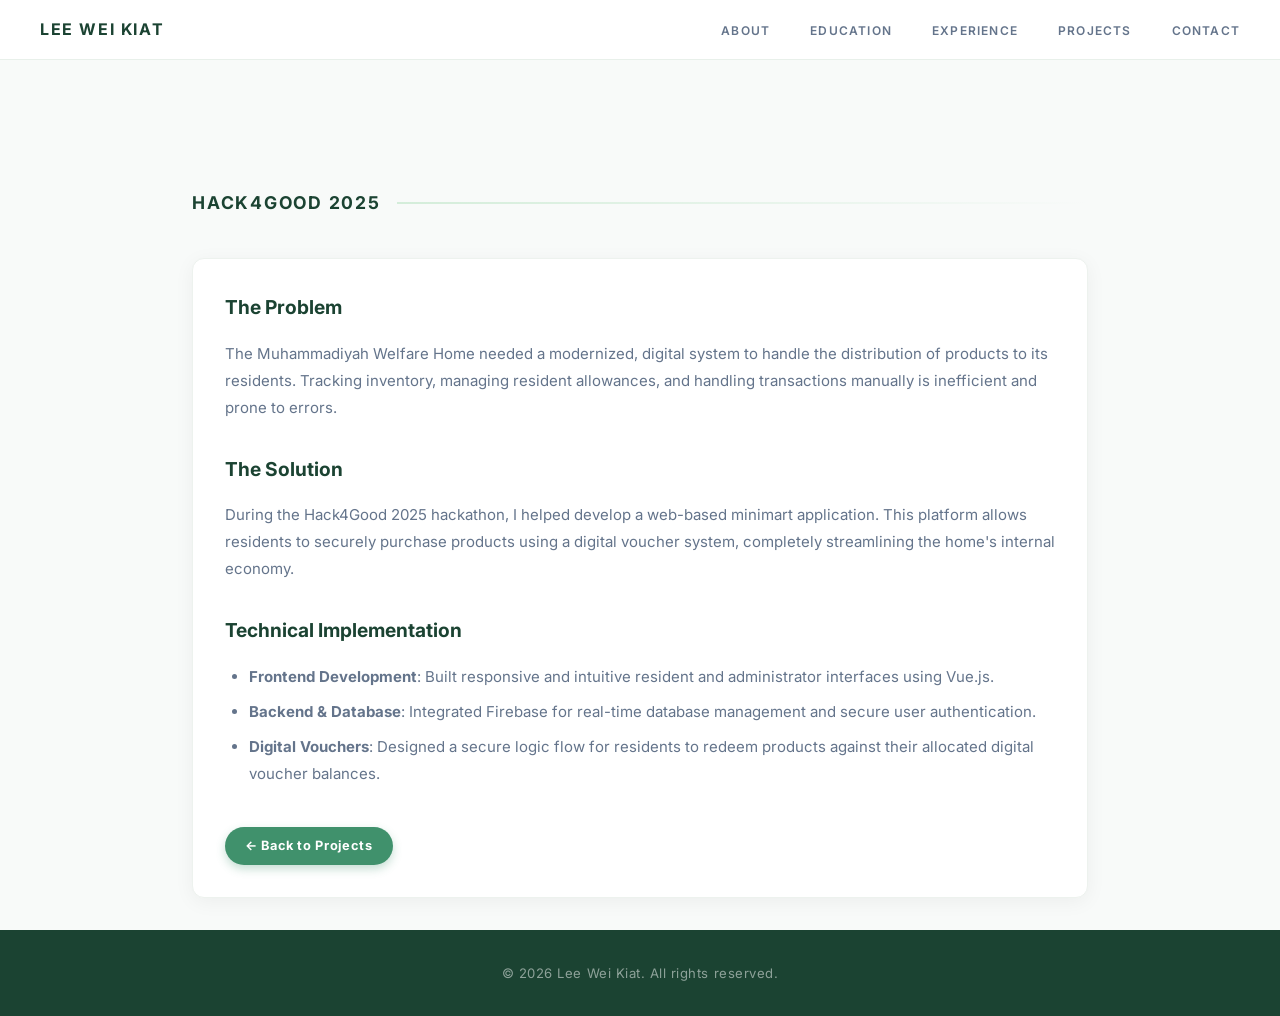
==== project-h4g.html @ d5dca718 "updated" ====
<!DOCTYPE html>
<html lang="en">
  <head>
    <meta charset="UTF-8" />
    <meta name="viewport" content="width=device-width, initial-scale=1.0" />
    <link rel="preconnect" href="https://fonts.googleapis.com" />
    <link rel="preconnect" href="https://fonts.gstatic.com" crossorigin />
    <link href="https://fonts.googleapis.com/css2?family=Inter:wght@300;400;500;600;700;800&display=swap" rel="stylesheet" />
    <link rel="stylesheet" href="style.css" />
    <title>Hack4Good 2025 | Lee Wei Kiat</title>
  </head>
  <body>
    <nav class="custom-navbar">
      <div class="navbar-brand"><a href="index.html" style="text-decoration:none; color:inherit;">LEE WEI KIAT</a></div>
      <ul class="navbar-links" id="navbar-links">
        <li><a href="index.html#about">ABOUT</a></li>
        <li><a href="index.html#education">EDUCATION</a></li>
        <li><a href="index.html#experience">EXPERIENCE</a></li>
        <li><a href="index.html#projects">PROJECTS</a></li>
        <li><a href="index.html#contact">CONTACT</a></li>
      </ul>
      <div class="hamburger" id="hamburger">&#9776;</div>
    </nav>

    <section class="project-page-section">
      <div class="container">
        <div class="section-header">
          <h3>Hack4Good 2025</h3>
        </div>
        <div class="project-details-card">
          <h4 class="details-heading">The Problem</h4>
          <p class="details-text">The Muhammadiyah Welfare Home needed a modernized, digital system to handle the distribution of products to its residents. Tracking inventory, managing resident allowances, and handling transactions manually is inefficient and prone to errors.</p>
          
          <h4 class="details-heading">The Solution</h4>
          <p class="details-text">During the Hack4Good 2025 hackathon, I helped develop a web-based minimart application. This platform allows residents to securely purchase products using a digital voucher system, completely streamlining the home's internal economy.</p>

          <h4 class="details-heading">Technical Implementation</h4>
          <ul class="details-list">
            <li class="details-list-item"><strong>Frontend Development</strong>: Built responsive and intuitive resident and administrator interfaces using Vue.js.</li>
            <li class="details-list-item"><strong>Backend & Database</strong>: Integrated Firebase for real-time database management and secure user authentication.</li>
            <li class="details-list-item"><strong>Digital Vouchers</strong>: Designed a secure logic flow for residents to redeem products against their allocated digital voucher balances.</li>
          </ul>

          <div>
            <a href="index.html#projects" class="btn-case-study">&larr; Back to Projects</a>
          </div>
        </div>
      </div>
    </section>

    <footer class="site-footer">
      <p>&copy; 2026 Lee Wei Kiat. All rights reserved.</p>
    </footer>

    <script src="script.js"></script>
  </body>
</html>
---- style.css ----
:root {
  --primary: #1b4332;
  --accent: #40916c;
  --accent-light: #52b788;
  --mint: #c1e1c1;
  --surface: #ffffff;
  --bg: #f8faf9;
  --bg-alt: #f1f5f2;
  --text: #1e293b;
  --text-muted: #64748b;
  --border: #d4edda;
  --radius: 12px;
  --shadow-sm: 0 1px 4px rgba(0, 0, 0, 0.06);
  --shadow: 0 2px 8px rgba(0, 0, 0, 0.08);
  --shadow-md: 0 6px 20px rgba(0, 0, 0, 0.12);
}

* {
  margin: 0;
  padding: 0;
  box-sizing: border-box;
}

html {
  scroll-behavior: smooth;
}

body {
  font-family: 'Inter', 'Segoe UI', sans-serif;
  background-color: var(--bg);
  color: var(--text);
  line-height: 1.7;
  font-size: 15px;
}

/* =========================================
   SCROLL ANIMATIONS
   ========================================= */
.fade-up {
  opacity: 0;
  transform: translateY(28px);
  transition: opacity 0.55s ease, transform 0.55s ease;
}

.fade-up.visible {
  opacity: 1;
  transform: translateY(0);
}

/* =========================================
   NAVBAR
   ========================================= */
.custom-navbar {
  position: sticky;
  top: 0;
  z-index: 1000;
  display: flex;
  justify-content: space-between;
  align-items: center;
  background: rgba(255, 255, 255, 0.92);
  backdrop-filter: blur(12px);
  -webkit-backdrop-filter: blur(12px);
  padding: 0 2.5rem;
  height: 60px;
  border-bottom: 1px solid #e8f0ea;
  transition: box-shadow 0.3s;
}

.custom-navbar.scrolled {
  box-shadow: 0 2px 16px rgba(0, 0, 0, 0.08);
}

.navbar-brand {
  font-size: 1rem;
  font-weight: 700;
  color: var(--primary);
  letter-spacing: 0.1em;
}

.navbar-links {
  list-style: none;
  display: flex;
  gap: 2.5rem;
}

.navbar-links li a {
  text-decoration: none;
  color: var(--text-muted);
  font-size: 0.75rem;
  font-weight: 600;
  letter-spacing: 0.1em;
  transition: color 0.2s;
}

.navbar-links li a:hover {
  color: var(--accent);
}

.hamburger {
  display: none;
  font-size: 1.4rem;
  cursor: pointer;
  color: var(--primary);
  background: none;
  border: none;
}

/* =========================================
   HERO
   ========================================= */
.hero {
  background: linear-gradient(135deg, #1b4332 0%, #2d6a4f 60%, #40916c 100%);
  padding: 5rem 2.5rem 6rem;
  position: relative;
  overflow: hidden;
}

.hero::before {
  content: '';
  position: absolute;
  inset: 0;
  background:
    radial-gradient(ellipse 60% 80% at 80% 50%, rgba(255, 255, 255, 0.04) 0%, transparent 70%),
    radial-gradient(ellipse 40% 40% at 10% 90%, rgba(255, 255, 255, 0.03) 0%, transparent 60%);
  pointer-events: none;
}

.hero-inner {
  max-width: 960px;
  margin: 0 auto;
  display: grid;
  grid-template-columns: 1fr auto;
  gap: 4rem;
  align-items: center;
  position: relative;
}

.hero-tag {
  font-size: 0.75rem;
  font-weight: 600;
  letter-spacing: 0.15em;
  color: var(--mint);
  text-transform: uppercase;
  margin-bottom: 1rem;
  opacity: 0.9;
}

.hero-name {
  font-size: clamp(2.2rem, 5vw, 3.5rem);
  font-weight: 800;
  color: white;
  line-height: 1.15;
  margin-bottom: 1.5rem;
}

.hero-bio {
  font-size: 0.95rem;
  color: rgba(255, 255, 255, 0.8);
  max-width: 540px;
  line-height: 1.85;
  font-weight: 300;
}

.hero-links {
  display: flex;
  flex-wrap: wrap;
  gap: 0.6rem;
  margin-top: 2rem;
}

.hero-btn {
  display: inline-block;
  padding: 0.55rem 1.4rem;
  border: 1.5px solid rgba(255, 255, 255, 0.4);
  border-radius: 50px;
  color: white;
  text-decoration: none;
  font-size: 0.82rem;
  font-weight: 600;
  letter-spacing: 0.04em;
  background: rgba(255, 255, 255, 0.1);
  transition: all 0.2s;
}

.hero-btn:hover {
  background: rgba(255, 255, 255, 0.22);
  border-color: rgba(255, 255, 255, 0.7);
  transform: translateY(-2px);
  color: white;
}

.hero-visual {
  display: flex;
  flex-direction: column;
  align-items: center;
}

.hero-profile-img {
  width: 220px;
  height: 220px;
  border-radius: 50%;
  object-fit: cover;
  object-position: center top;
  border: 4px solid rgba(255, 255, 255, 0.35);
  box-shadow: 0 8px 40px rgba(0, 0, 0, 0.3);
}

/* =========================================
   SECTIONS
   ========================================= */
.section {
  padding: 4rem 0 3rem;
}

.section-alt {
  background-color: var(--bg-alt);
}

.container {
  max-width: 960px;
  margin: 0 auto;
  padding: 0 2rem;
}

.section-header {
  display: flex;
  align-items: center;
  gap: 1rem;
  margin-bottom: 2.5rem;
}

.section-header h3 {
  font-size: 1.1rem;
  font-weight: 700;
  color: var(--primary);
  letter-spacing: 0.1em;
  white-space: nowrap;
  text-transform: uppercase;
}

.section-header::after {
  content: '';
  flex: 1;
  height: 1.5px;
  background: linear-gradient(to right, var(--border), transparent);
}

/* =========================================
   TIMELINE ITEMS
   ========================================= */
.timeline-item {
  display: grid;
  grid-template-columns: 64px 1fr;
  gap: 1.5rem;
  background: var(--surface);
  border-radius: var(--radius);
  padding: 1.75rem;
  margin-bottom: 1rem;
  box-shadow: var(--shadow-sm);
  border: 1px solid #edf2ee;
  border-left: 4px solid var(--accent-light);
  transition: transform 0.2s, box-shadow 0.2s;
}

.timeline-item:hover {
  transform: translateY(-2px);
  box-shadow: var(--shadow-md);
}

.timeline-logo {
  display: flex;
  align-items: flex-start;
  padding-top: 0.2rem;
}

.timeline-logo img {
  width: 48px;
  height: 48px;
  object-fit: contain;
  border-radius: 8px;
  background: #f8f8f8;
  padding: 4px;
  border: 1px solid #eee;
}

.timeline-meta {
  display: flex;
  justify-content: space-between;
  align-items: flex-start;
  gap: 1rem;
  margin-bottom: 0.75rem;
}

.timeline-meta h5 {
  font-size: 1rem;
  font-weight: 700;
  color: var(--primary);
  margin-bottom: 0.15rem;
}

.institution {
  font-size: 0.82rem;
  color: var(--text-muted);
  font-style: italic;
}

.degree {
  font-size: 0.88rem;
  color: var(--accent);
  font-weight: 500;
  margin-top: 0.15rem;
}

.role {
  font-size: 0.88rem;
  color: var(--accent);
  font-weight: 500;
  font-style: italic;
}

.timeline-date {
  font-size: 0.78rem;
  color: var(--text-muted);
  font-weight: 500;
  background: var(--bg-alt);
  padding: 0.3rem 0.8rem;
  border-radius: 50px;
  border: 1px solid var(--border);
  white-space: nowrap;
  height: fit-content;
}

.timeline-content > ul {
  padding-left: 1.2rem;
  color: var(--text-muted);
  font-size: 0.88rem;
  margin-top: 0.25rem;
}

.timeline-content > ul li {
  margin-bottom: 0.3rem;
}

.timeline-content > ul strong {
  color: var(--text);
  font-weight: 600;
}

.coursework {
  margin-top: 1.1rem;
}

.cw-label {
  font-size: 0.72rem;
  font-weight: 700;
  color: var(--text-muted);
  text-transform: uppercase;
  letter-spacing: 0.09em;
  display: block;
  margin-bottom: 0.5rem;
}

.tags {
  display: flex;
  flex-wrap: wrap;
  gap: 0.4rem;
}

.tags span {
  font-size: 0.75rem;
  background: var(--bg-alt);
  color: var(--text-muted);
  border: 1px solid var(--border);
  padding: 0.2rem 0.65rem;
  border-radius: 50px;
  font-weight: 500;
}

/* =========================================
   PROJECTS
   ========================================= */
.projects-grid {
  display: grid;
  grid-template-columns: repeat(auto-fill, minmax(320px, 1fr));
  gap: 2rem;
}

.project-card {
  display: flex;
  flex-direction: column;
  background: var(--surface);
  border-radius: var(--radius);
  overflow: hidden;
  box-shadow: var(--shadow-sm);
  border: 1px solid #edf2ee;
  transition: transform 0.2s, box-shadow 0.2s;
}

.project-card:hover {
  transform: translateY(-6px);
  box-shadow: var(--shadow-md), 0 10px 25px rgba(0,0,0,0.05);
}

.project-img {
  position: relative;
  overflow: hidden;
  background: #f0f0f0;
  min-height: 200px;
}

.project-img img {
  width: 100%;
  height: 100%;
  object-fit: cover;
  display: block;
  transition: transform 0.35s ease;
}

.project-img.multi-img {
  display: grid;
  grid-template-rows: 1fr 1fr;
}

.project-img.multi-img img {
  height: 100%;
}

.project-card:hover .project-img img {
  transform: scale(1.04);
}

.project-body {
  padding: 1.75rem;
  display: flex;
  flex-direction: column;
}

.project-body h5 {
  font-size: 1rem;
  font-weight: 700;
  color: var(--primary);
  margin-bottom: 0.75rem;
}

.project-body p {
  color: var(--text-muted);
  font-size: 0.88rem;
  line-height: 1.75;
  flex: 1;
}

.tech-tags {
  display: flex;
  flex-wrap: wrap;
  gap: 0.4rem;
  margin-bottom: 1rem;
}

.tech-tags span {
  font-size: 0.72rem;
  background: var(--bg-alt);
  color: var(--accent);
  border: 1px solid var(--border);
  padding: 0.2rem 0.6rem;
  border-radius: 4px;
  font-weight: 600;
}

.project-links {
  display: flex;
  gap: 0.5rem;
  margin-top: 1.25rem;
  flex-wrap: wrap;
}

.btn-tag {
  display: inline-block;
  padding: 0.4rem 1.1rem;
  background: var(--bg-alt);
  color: var(--primary);
  border: 1.5px solid var(--border);
  border-radius: 50px;
  font-size: 0.78rem;
  font-weight: 600;
  text-decoration: none;
  letter-spacing: 0.04em;
  transition: all 0.2s;
}

.btn-tag:hover {
  background: var(--primary);
  color: white;
  border-color: var(--primary);
}

.btn-case-study {
  display: inline-flex;
  align-items: center;
  justify-content: center;
  padding: 0.5rem 1.25rem;
  background: var(--accent);
  color: white;
  border-radius: 50px;
  font-size: 0.8rem;
  font-weight: 700;
  text-decoration: none;
  letter-spacing: 0.05em;
  transition: all 0.25s;
  box-shadow: 0 4px 10px rgba(64, 145, 108, 0.3);
  border: none;
}

.btn-case-study:hover {
  background: var(--primary);
  color: white;
  transform: translateY(-2px);
  box-shadow: 0 6px 15px rgba(27, 67, 50, 0.4);
}

/* =========================================
   CONTACT
   ========================================= */
.contact-wrapper {
  text-align: center;
  max-width: 600px;
  margin: 0 auto;
  padding: 2rem 0 3rem;
}

.contact-title {
  font-size: 1.8rem;
  font-weight: 800;
  color: var(--primary);
  margin-bottom: 1rem;
}

.contact-text {
  color: var(--text-muted);
  font-size: 1rem;
  margin-bottom: 2.5rem;
  line-height: 1.8;
}

.btn-contact {
  display: inline-flex;
  align-items: center;
  justify-content: center;
  padding: 0.8rem 2.5rem;
  background: var(--accent);
  color: white;
  border-radius: 50px;
  font-size: 1rem;
  font-weight: 700;
  text-decoration: none;
  letter-spacing: 0.05em;
  transition: all 0.25s;
  box-shadow: 0 8px 20px rgba(64, 145, 108, 0.4);
  border: none;
}

.btn-contact:hover {
  background: var(--primary);
  color: white;
  transform: translateY(-2px);
  box-shadow: 0 10px 25px rgba(27, 67, 50, 0.5);
}

/* =========================================
   PROJECT DETAIL PAGES
   ========================================= */
.project-page-section {
  padding-top: 8rem;
  min-height: 80vh;
}

.project-details-card {
  background: white;
  padding: 2rem;
  border-radius: 12px;
  box-shadow: 0 4px 20px rgba(0,0,0,0.05);
  border: 1px solid #edf2ee;
}

.details-heading {
  color: var(--primary);
  margin-bottom: 1rem;
  font-size: 1.2rem;
}

.details-text {
  margin-bottom: 2rem;
  color: var(--text-muted);
  line-height: 1.8;
}

.details-list {
  margin-bottom: 2.5rem;
  color: var(--text-muted);
  line-height: 1.8;
  padding-left: 1.5rem;
}

.details-list-item {
  margin-bottom: 0.5rem;
}

/* =========================================
   FOOTER
   ========================================= */
.site-footer {
  background: var(--primary);
  color: rgba(255, 255, 255, 0.5);
  text-align: center;
  padding: 2rem;
  font-size: 0.82rem;
  margin-top: 2rem;
  letter-spacing: 0.04em;
}

/* =========================================
   MOBILE
   ========================================= */
@media (max-width: 768px) {
  .hamburger {
    display: block;
  }

  .navbar-links {
    position: absolute;
    top: 60px;
    left: 0;
    width: 100%;
    background: white;
    flex-direction: column;
    gap: 0;
    display: none;
    border-top: 1px solid #eee;
    box-shadow: 0 4px 12px rgba(0, 0, 0, 0.08);
    z-index: 999;
  }

  .navbar-links.active {
    display: flex;
  }

  .navbar-links li {
    padding: 1rem 1.5rem;
    border-bottom: 1px solid #f0f0f0;
    text-align: center;
  }

  .hero-inner {
    grid-template-columns: 1fr;
    gap: 2.5rem;
  }

  .hero-profile-img {
    display: none;
  }

  .hero {
    padding: 3.5rem 1.5rem 4rem;
  }

  .timeline-item {
    grid-template-columns: 1fr;
    gap: 0.75rem;
  }

  .timeline-logo {
    display: none;
  }

  .timeline-meta {
    flex-direction: column;
    gap: 0.5rem;
  }

  .project-card {
    grid-template-columns: 1fr;
  }

  .project-img {
    height: 200px;
    min-height: unset;
  }

  .project-img.multi-img {
    grid-template-rows: 1fr;
  }

  .project-img.multi-img img:last-child {
    display: none;
  }

  .container {
    padding: 0 1.25rem;
  }
}
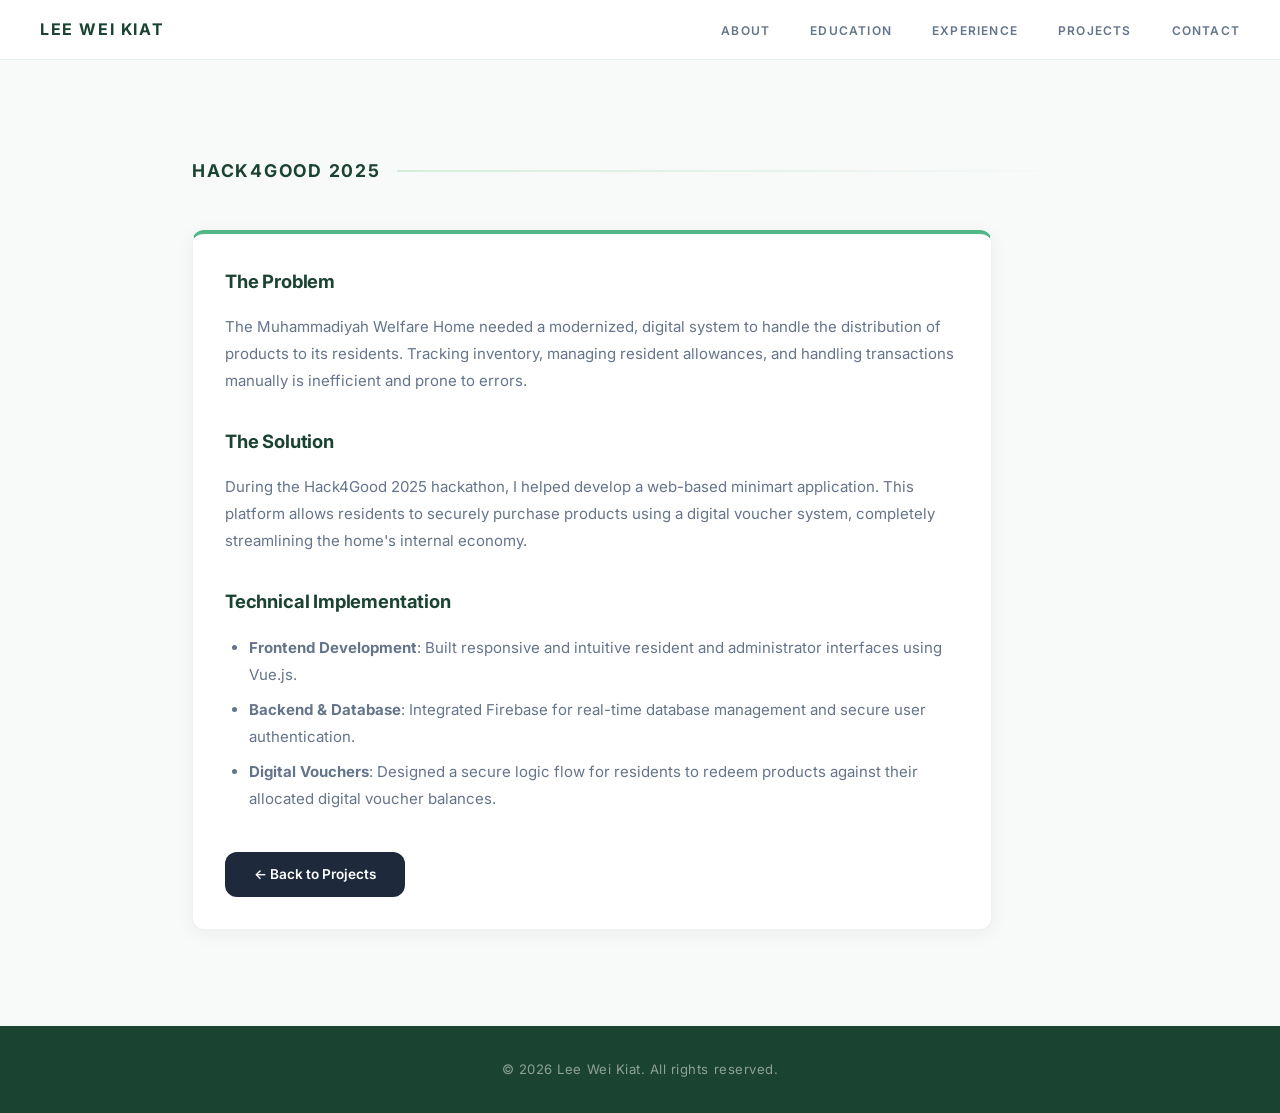
==== commit ea673322: "update" ====
--- a/project-h4g.html
+++ b/project-h4g.html
@@ -11,7 +11,7 @@
   </head>
   <body>
     <nav class="custom-navbar">
-      <div class="navbar-brand"><a href="index.html" style="text-decoration:none; color:inherit;">LEE WEI KIAT</a></div>
+      <a class="navbar-brand" href="index.html" aria-label="Lee Wei Kiat — home">LEE WEI KIAT</a>
       <ul class="navbar-links" id="navbar-links">
         <li><a href="index.html#about">ABOUT</a></li>
         <li><a href="index.html#education">EDUCATION</a></li>
@@ -19,7 +19,7 @@
         <li><a href="index.html#projects">PROJECTS</a></li>
         <li><a href="index.html#contact">CONTACT</a></li>
       </ul>
-      <div class="hamburger" id="hamburger">&#9776;</div>
+      <button class="hamburger" id="hamburger" type="button" aria-label="Open navigation menu" aria-controls="navbar-links" aria-expanded="false">&#9776;</button>
     </nav>
 
     <section class="project-page-section">
--- a/style.css
+++ b/style.css
@@ -23,6 +23,7 @@
 
 html {
   scroll-behavior: smooth;
+  scroll-padding-top: 76px;
 }
 
 body {
@@ -33,6 +34,31 @@
   font-size: 15px;
 }
 
+a:focus-visible,
+button:focus-visible {
+  outline: 3px solid rgba(64, 145, 108, 0.45);
+  outline-offset: 3px;
+}
+
+.skip-link {
+  position: fixed;
+  top: 0.8rem;
+  left: 0.8rem;
+  z-index: 2000;
+  padding: 0.6rem 0.9rem;
+  border-radius: 0.5rem;
+  background: var(--primary);
+  color: #fff;
+  font-weight: 700;
+  text-decoration: none;
+  transform: translateY(-150%);
+  transition: transform 0.2s ease;
+}
+
+.skip-link:focus {
+  transform: translateY(0);
+}
+
 /* =========================================
    SCROLL ANIMATIONS
    ========================================= */
@@ -45,6 +71,29 @@
 .fade-up.visible {
   opacity: 1;
   transform: translateY(0);
+}
+
+@keyframes gradient-flow {
+  0% { background-position: 0% 50%; }
+  50% { background-position: 100% 50%; }
+  100% { background-position: 0% 50%; }
+}
+
+@keyframes float {
+  0% { transform: translateY(0px); }
+  50% { transform: translateY(-15px); }
+  100% { transform: translateY(0px); }
+}
+
+@keyframes slide-in-up {
+  0% {
+    opacity: 0;
+    transform: translateY(30px);
+  }
+  100% {
+    opacity: 1;
+    transform: translateY(0);
+  }
 }
 
 /* =========================================
@@ -75,6 +124,7 @@
   font-weight: 700;
   color: var(--primary);
   letter-spacing: 0.1em;
+  text-decoration: none;
 }
 
 .navbar-links {
@@ -103,113 +153,204 @@
   color: var(--primary);
   background: none;
   border: none;
+  padding: 0.35rem;
 }
 
 /* =========================================
    HERO
    ========================================= */
 .hero {
-  background: linear-gradient(135deg, #1b4332 0%, #2d6a4f 60%, #40916c 100%);
-  padding: 5rem 2.5rem 6rem;
   position: relative;
+  padding: 6rem 2.5rem 8rem;
   overflow: hidden;
-}
-
-.hero::before {
-  content: '';
+  background-color: #f8faf9;
+  display: flex;
+  align-items: center;
+  justify-content: center;
+  min-height: 85vh;
+}
+
+.hero-mesh-bg {
   position: absolute;
   inset: 0;
-  background:
-    radial-gradient(ellipse 60% 80% at 80% 50%, rgba(255, 255, 255, 0.04) 0%, transparent 70%),
-    radial-gradient(ellipse 40% 40% at 10% 90%, rgba(255, 255, 255, 0.03) 0%, transparent 60%);
-  pointer-events: none;
+  background-image: 
+    radial-gradient(at 0% 0%, hsla(145,39%,38%,0.15) 0px, transparent 50%),
+    radial-gradient(at 100% 0%, hsla(145,39%,38%,0.1) 0px, transparent 50%),
+    radial-gradient(at 100% 100%, hsla(145,39%,38%,0.15) 0px, transparent 50%),
+    radial-gradient(at 0% 100%, hsla(145,39%,38%,0.1) 0px, transparent 50%);
+  background-color: var(--bg);
+  z-index: 0;
+  animation: bg-pulse 10s ease-in-out infinite alternate;
+}
+
+@keyframes bg-pulse {
+  0% { transform: scale(1); opacity: 0.8; }
+  100% { transform: scale(1.1); opacity: 1; }
 }
 
 .hero-inner {
-  max-width: 960px;
+  position: relative;
+  z-index: 1;
+  max-width: 1000px;
+  width: 100%;
   margin: 0 auto;
   display: grid;
-  grid-template-columns: 1fr auto;
-  gap: 4rem;
-  align-items: center;
+  grid-template-columns: 1fr 1fr;
+  gap: 3rem;
+  align-items: center;
+}
+
+.hero-card {
+  background: rgba(255, 255, 255, 0.7);
+  backdrop-filter: blur(16px);
+  -webkit-backdrop-filter: blur(16px);
+  border: 1px solid rgba(255, 255, 255, 0.8);
+  border-radius: 24px;
+  padding: 3rem 2.5rem;
+  box-shadow: 0 20px 40px rgba(0,0,0,0.05);
+  opacity: 0;
+  animation: slide-in-up 0.8s ease forwards 0.2s;
+}
+
+.hero-tag {
+  display: inline-block;
+  font-size: 0.75rem;
+  font-weight: 700;
+  letter-spacing: 0.1em;
+  color: var(--primary);
+  text-transform: uppercase;
+  background: rgba(64, 145, 108, 0.1);
+  padding: 0.4rem 1rem;
+  border-radius: 50px;
+  margin-bottom: 1.5rem;
+}
+
+.hero-name {
+  font-size: clamp(2.5rem, 5vw, 4rem);
+  font-weight: 800;
+  color: var(--text);
+  line-height: 1.1;
+  margin-bottom: 1.2rem;
+  letter-spacing: -0.02em;
+}
+
+.hero-name .highlight {
+  color: var(--accent);
+  background: linear-gradient(90deg, var(--primary), var(--accent));
+  -webkit-background-clip: text;
+  -webkit-text-fill-color: transparent;
+}
+
+.hero-bio {
+  font-size: 1.05rem;
+  color: var(--text-muted);
+  line-height: 1.7;
+  margin-bottom: 2rem;
+  font-weight: 400;
+}
+
+.hero-links {
+  display: flex;
+  flex-wrap: wrap;
+  gap: 0.8rem;
+}
+
+.hero-btn {
+  display: inline-flex;
+  align-items: center;
+  gap: 0.5rem;
+  padding: 0.75rem 1.5rem;
+  background: var(--surface);
+  border: 1px solid var(--border);
+  border-radius: 50px;
+  color: var(--text);
+  text-decoration: none;
+  font-size: 0.9rem;
+  font-weight: 600;
+  transition: all 0.3s cubic-bezier(0.16, 1, 0.3, 1);
+  box-shadow: 0 4px 6px rgba(0,0,0,0.02);
+}
+
+.hero-btn:hover {
+  border-color: var(--accent);
+  color: var(--primary);
+  transform: translateY(-2px);
+  box-shadow: 0 6px 12px rgba(0,0,0,0.05);
+}
+
+.hero-btn-primary {
+  color: #fff;
+  background: var(--primary);
+  border-color: var(--primary);
+}
+
+.hero-btn-primary:hover {
+  color: #fff;
+  background: var(--accent);
+  border-color: var(--accent);
+}
+
+.hero-visual {
+  display: flex;
+  justify-content: center;
+  align-items: center;
+  opacity: 0;
+  animation: slide-in-up 0.8s ease forwards 0.4s;
+}
+
+.profile-container {
   position: relative;
-}
-
-.hero-tag {
-  font-size: 0.75rem;
-  font-weight: 600;
-  letter-spacing: 0.15em;
-  color: var(--mint);
-  text-transform: uppercase;
-  margin-bottom: 1rem;
-  opacity: 0.9;
-}
-
-.hero-name {
-  font-size: clamp(2.2rem, 5vw, 3.5rem);
-  font-weight: 800;
-  color: white;
-  line-height: 1.15;
-  margin-bottom: 1.5rem;
-}
-
-.hero-bio {
-  font-size: 0.95rem;
-  color: rgba(255, 255, 255, 0.8);
-  max-width: 540px;
-  line-height: 1.85;
-  font-weight: 300;
-}
-
-.hero-links {
-  display: flex;
-  flex-wrap: wrap;
-  gap: 0.6rem;
-  margin-top: 2rem;
-}
-
-.hero-btn {
-  display: inline-block;
-  padding: 0.55rem 1.4rem;
-  border: 1.5px solid rgba(255, 255, 255, 0.4);
-  border-radius: 50px;
-  color: white;
-  text-decoration: none;
-  font-size: 0.82rem;
-  font-weight: 600;
-  letter-spacing: 0.04em;
-  background: rgba(255, 255, 255, 0.1);
-  transition: all 0.2s;
-}
-
-.hero-btn:hover {
-  background: rgba(255, 255, 255, 0.22);
-  border-color: rgba(255, 255, 255, 0.7);
-  transform: translateY(-2px);
-  color: white;
-}
-
-.hero-visual {
-  display: flex;
-  flex-direction: column;
-  align-items: center;
+  width: 320px;
+  height: 320px;
 }
 
 .hero-profile-img {
-  width: 220px;
-  height: 220px;
+  width: 100%;
+  height: 100%;
+  object-fit: cover;
+  border-radius: 2rem;
+  box-shadow: 0 25px 50px -12px rgba(0, 0, 0, 0.15);
+  border: 8px solid white;
+}
+
+.floating-badge {
+  position: absolute;
+  background: white;
+  width: 50px;
+  height: 50px;
   border-radius: 50%;
-  object-fit: cover;
-  object-position: center top;
-  border: 4px solid rgba(255, 255, 255, 0.35);
-  box-shadow: 0 8px 40px rgba(0, 0, 0, 0.3);
+  display: flex;
+  align-items: center;
+  justify-content: center;
+  font-size: 1.5rem;
+  box-shadow: 0 10px 20px rgba(0,0,0,0.1);
+  border: 1px solid #edf2ee;
+  color: var(--accent);
+}
+
+.badge-1 {
+  top: 10%;
+  left: -20px;
+  animation: float 5s ease-in-out infinite;
+}
+
+.badge-2 {
+  bottom: 20%;
+  right: -25px;
+  animation: float 7s ease-in-out infinite reverse;
+}
+
+.badge-3 {
+  bottom: -15px;
+  left: 30%;
+  animation: float 6s ease-in-out infinite 1s;
 }
 
 /* =========================================
    SECTIONS
    ========================================= */
 .section {
-  padding: 4rem 0 3rem;
+  padding: 5rem 0;
 }
 
 .section-alt {
@@ -238,6 +379,10 @@
   text-transform: uppercase;
 }
 
+.section-header {
+  margin-bottom: 2.75rem;
+}
+
 .section-header::after {
   content: '';
   flex: 1;
@@ -250,7 +395,7 @@
    ========================================= */
 .timeline-item {
   display: grid;
-  grid-template-columns: 64px 1fr;
+  grid-template-columns: 100px 1fr;
   gap: 1.5rem;
   background: var(--surface);
   border-radius: var(--radius);
@@ -259,12 +404,13 @@
   box-shadow: var(--shadow-sm);
   border: 1px solid #edf2ee;
   border-left: 4px solid var(--accent-light);
-  transition: transform 0.2s, box-shadow 0.2s;
+  transition: transform 0.2s, box-shadow 0.2s, border-color 0.2s;
 }
 
 .timeline-item:hover {
   transform: translateY(-2px);
   box-shadow: var(--shadow-md);
+  border-color: rgba(82, 183, 136, 0.45);
 }
 
 .timeline-logo {
@@ -274,11 +420,11 @@
 }
 
 .timeline-logo img {
-  width: 48px;
-  height: 48px;
+  width: 80px;
+  height: 80px;
   object-fit: contain;
   border-radius: 8px;
-  background: #f8f8f8;
+  background: #ffffff;
   padding: 4px;
   border: 1px solid #eee;
 }
@@ -376,145 +522,204 @@
   font-weight: 500;
 }
 
-/* =========================================
-   PROJECTS
-   ========================================= */
-.projects-grid {
+.text-link {
+  color: var(--accent);
+  font-weight: 600;
+  text-decoration: none;
+}
+
+.text-link:hover {
+  color: var(--primary);
+  text-decoration: underline;
+  text-underline-offset: 0.18em;
+}
+
+/* =========================================
+   SKILLS
+   ========================================= */
+.skills-grid {
+  display: grid;
+  grid-template-columns: repeat(2, 1fr);
+  gap: 1.5rem;
+}
+
+.skill-category {
+  background: var(--surface);
+  border-radius: var(--radius);
+  padding: 1.5rem;
+  box-shadow: var(--shadow-sm);
+  border: 1px solid #edf2ee;
+  border-top: 4px solid var(--accent-light);
+  transition: transform 0.2s, box-shadow 0.2s;
+}
+
+.skill-category:hover {
+  transform: translateY(-4px);
+  box-shadow: var(--shadow-md);
+}
+
+.skill-category h5 {
+  font-size: 1.05rem;
+  font-weight: 700;
+  color: var(--primary);
+  margin-bottom: 1.2rem;
+  display: flex;
+  align-items: center;
+  gap: 0.5rem;
+}
+
+.skill-list {
+  display: flex;
+  flex-wrap: wrap;
+  gap: 0.5rem;
+}
+
+.skill-item {
+  font-size: 0.8rem;
+  background: var(--bg-alt);
+  color: var(--text);
+  border: 1px solid var(--border);
+  padding: 0.3rem 0.8rem;
+  border-radius: 50px;
+  font-weight: 500;
+  transition: all 0.2s;
+  display: inline-flex;
+  align-items: center;
+  gap: 0.35rem;
+}
+
+.skill-item:hover {
+  background: var(--primary);
+  color: white;
+  border-color: var(--primary);
+}
+
+/* =========================================
+   PROJECTS (Modern Grid)
+   ========================================= */
+.projects-grid-modern {
   display: grid;
   grid-template-columns: repeat(auto-fill, minmax(320px, 1fr));
-  gap: 2rem;
-}
-
-.project-card {
+  gap: 2.5rem;
+  padding: 1rem 0;
+}
+
+.project-card-modern {
+  background: white;
+  border-radius: 20px;
+  overflow: hidden;
+  box-shadow: 0 10px 20px rgba(0,0,0,0.04);
+  border: 1px solid #edf2ee;
   display: flex;
   flex-direction: column;
-  background: var(--surface);
-  border-radius: var(--radius);
+  transition: transform 0.3s ease, box-shadow 0.3s ease;
+}
+
+.project-card-modern:focus-within {
+  box-shadow: 0 20px 40px rgba(0, 0, 0, 0.1);
+}
+
+.project-card-modern:hover {
+  transform: translateY(-8px);
+  box-shadow: 0 20px 40px rgba(0,0,0,0.08);
+}
+
+.card-image {
+  width: 100%;
+  height: 220px;
   overflow: hidden;
-  box-shadow: var(--shadow-sm);
-  border: 1px solid #edf2ee;
-  transition: transform 0.2s, box-shadow 0.2s;
-}
-
-.project-card:hover {
-  transform: translateY(-6px);
-  box-shadow: var(--shadow-md), 0 10px 25px rgba(0,0,0,0.05);
-}
-
-.project-img {
-  position: relative;
-  overflow: hidden;
-  background: #f0f0f0;
-  min-height: 200px;
-}
-
-.project-img img {
+  border-bottom: 1px solid #edf2ee;
+}
+
+.card-image img {
   width: 100%;
   height: 100%;
   object-fit: cover;
-  display: block;
-  transition: transform 0.35s ease;
-}
-
-.project-img.multi-img {
-  display: grid;
-  grid-template-rows: 1fr 1fr;
-}
-
-.project-img.multi-img img {
-  height: 100%;
-}
-
-.project-card:hover .project-img img {
-  transform: scale(1.04);
-}
-
-.project-body {
-  padding: 1.75rem;
+  transition: transform 0.5s ease;
+}
+
+.project-card-modern:hover .card-image img {
+  transform: scale(1.05);
+}
+
+.card-content {
+  padding: 1.8rem;
   display: flex;
   flex-direction: column;
-}
-
-.project-body h5 {
-  font-size: 1rem;
+  flex: 1;
+}
+
+.card-date {
+  font-size: 0.75rem;
   font-weight: 700;
-  color: var(--primary);
+  color: var(--accent);
+  text-transform: uppercase;
+  letter-spacing: 0.08em;
+  margin-bottom: 0.5rem;
+}
+
+.card-title {
+  font-size: 1.4rem;
+  font-weight: 800;
+  color: var(--text);
+  line-height: 1.3;
   margin-bottom: 0.75rem;
-}
-
-.project-body p {
-  color: var(--text-muted);
-  font-size: 0.88rem;
-  line-height: 1.75;
-  flex: 1;
-}
-
-.tech-tags {
+  letter-spacing: -0.01em;
+}
+
+.card-content .tech-tags {
   display: flex;
   flex-wrap: wrap;
   gap: 0.4rem;
   margin-bottom: 1rem;
 }
 
-.tech-tags span {
-  font-size: 0.72rem;
+.card-content .tech-tags span {
+  font-size: 0.7rem;
   background: var(--bg-alt);
-  color: var(--accent);
+  color: var(--text-muted);
   border: 1px solid var(--border);
   padding: 0.2rem 0.6rem;
-  border-radius: 4px;
+  border-radius: 6px;
   font-weight: 600;
 }
 
-.project-links {
-  display: flex;
-  gap: 0.5rem;
-  margin-top: 1.25rem;
-  flex-wrap: wrap;
-}
-
-.btn-tag {
-  display: inline-block;
-  padding: 0.4rem 1.1rem;
-  background: var(--bg-alt);
-  color: var(--primary);
-  border: 1.5px solid var(--border);
-  border-radius: 50px;
-  font-size: 0.78rem;
+.card-description {
+  font-size: 0.95rem;
+  color: var(--text-muted);
+  line-height: 1.7;
+  margin-bottom: 2rem;
+  flex: 1;
+}
+
+.card-actions {
+  margin-top: auto;
+}
+
+.btn-case-study {
+  display: inline-flex;
+  align-items: center;
+  justify-content: center;
+  padding: 0.7rem 1.4rem;
+  background: var(--text);
+  color: white;
+  border-radius: 12px;
+  font-size: 0.85rem;
   font-weight: 600;
   text-decoration: none;
-  letter-spacing: 0.04em;
-  transition: all 0.2s;
-}
-
-.btn-tag:hover {
-  background: var(--primary);
-  color: white;
-  border-color: var(--primary);
-}
-
-.btn-case-study {
-  display: inline-flex;
-  align-items: center;
-  justify-content: center;
-  padding: 0.5rem 1.25rem;
-  background: var(--accent);
-  color: white;
-  border-radius: 50px;
-  font-size: 0.8rem;
-  font-weight: 700;
-  text-decoration: none;
-  letter-spacing: 0.05em;
-  transition: all 0.25s;
-  box-shadow: 0 4px 10px rgba(64, 145, 108, 0.3);
-  border: none;
+  transition: all 0.2s ease;
+  width: 100%;
 }
 
 .btn-case-study:hover {
   background: var(--primary);
-  color: white;
   transform: translateY(-2px);
-  box-shadow: 0 6px 15px rgba(27, 67, 50, 0.4);
+  box-shadow: 0 6px 15px rgba(27, 67, 50, 0.2);
+}
+
+.btn-case-study i {
+  font-size: 0.8rem;
+  margin-left: 8px;
 }
 
 /* =========================================
@@ -561,7 +766,7 @@
 .btn-contact:hover {
   background: var(--primary);
   color: white;
-  transform: translateY(-2px);
+  transform: translateY(-4px) scale(1.02);
   box-shadow: 0 10px 25px rgba(27, 67, 50, 0.5);
 }
 
@@ -569,7 +774,7 @@
    PROJECT DETAIL PAGES
    ========================================= */
 .project-page-section {
-  padding-top: 8rem;
+  padding: 6rem 0 4rem;
   min-height: 80vh;
 }
 
@@ -579,12 +784,15 @@
   border-radius: 12px;
   box-shadow: 0 4px 20px rgba(0,0,0,0.05);
   border: 1px solid #edf2ee;
+  border-top: 4px solid var(--accent-light);
+  max-width: 800px;
 }
 
 .details-heading {
   color: var(--primary);
   margin-bottom: 1rem;
-  font-size: 1.2rem;
+  font-size: 1.15rem;
+  letter-spacing: -0.01em;
 }
 
 .details-text {
@@ -602,6 +810,11 @@
 
 .details-list-item {
   margin-bottom: 0.5rem;
+}
+
+.project-details-card .btn-case-study {
+  width: auto;
+  min-width: 180px;
 }
 
 /* =========================================
@@ -652,14 +865,35 @@
   .hero-inner {
     grid-template-columns: 1fr;
     gap: 2.5rem;
-  }
-
-  .hero-profile-img {
-    display: none;
+    text-align: center;
+  }
+  
+  .hero-card {
+    padding: 2rem 1.5rem;
+  }
+  
+  .hero-links {
+    justify-content: center;
+  }
+
+  .hero-visual {
+    display: flex;
+    order: -1;
+  }
+
+  .profile-container {
+    width: 190px;
+    height: 190px;
+  }
+
+  .floating-badge {
+    width: 38px;
+    height: 38px;
+    font-size: 1.05rem;
   }
 
   .hero {
-    padding: 3.5rem 1.5rem 4rem;
+    padding: 6rem 1.5rem 4rem;
   }
 
   .timeline-item {
@@ -675,25 +909,43 @@
     flex-direction: column;
     gap: 0.5rem;
   }
-
-  .project-card {
+  
+  .skills-grid {
     grid-template-columns: 1fr;
   }
 
-  .project-img {
-    height: 200px;
-    min-height: unset;
-  }
-
-  .project-img.multi-img {
-    grid-template-rows: 1fr;
-  }
-
-  .project-img.multi-img img:last-child {
-    display: none;
-  }
-
+  .projects-layout {
+    grid-template-columns: 1fr;
+  }
+
+  .project-detail-header {
+    flex-direction: column;
+    gap: 1rem;
+  }
+  
+  .project-detail-content {
+    grid-template-columns: 1fr;
+  }
   .container {
     padding: 0 1.25rem;
   }
-}
+
+  .section {
+    padding: 3.75rem 0;
+  }
+
+  .project-page-section {
+    padding-top: 4.5rem;
+  }
+}
+
+@media (prefers-reduced-motion: reduce) {
+  *,
+  *::before,
+  *::after {
+    animation-duration: 0.01ms !important;
+    animation-iteration-count: 1 !important;
+    scroll-behavior: auto !important;
+    transition-duration: 0.01ms !important;
+  }
+}
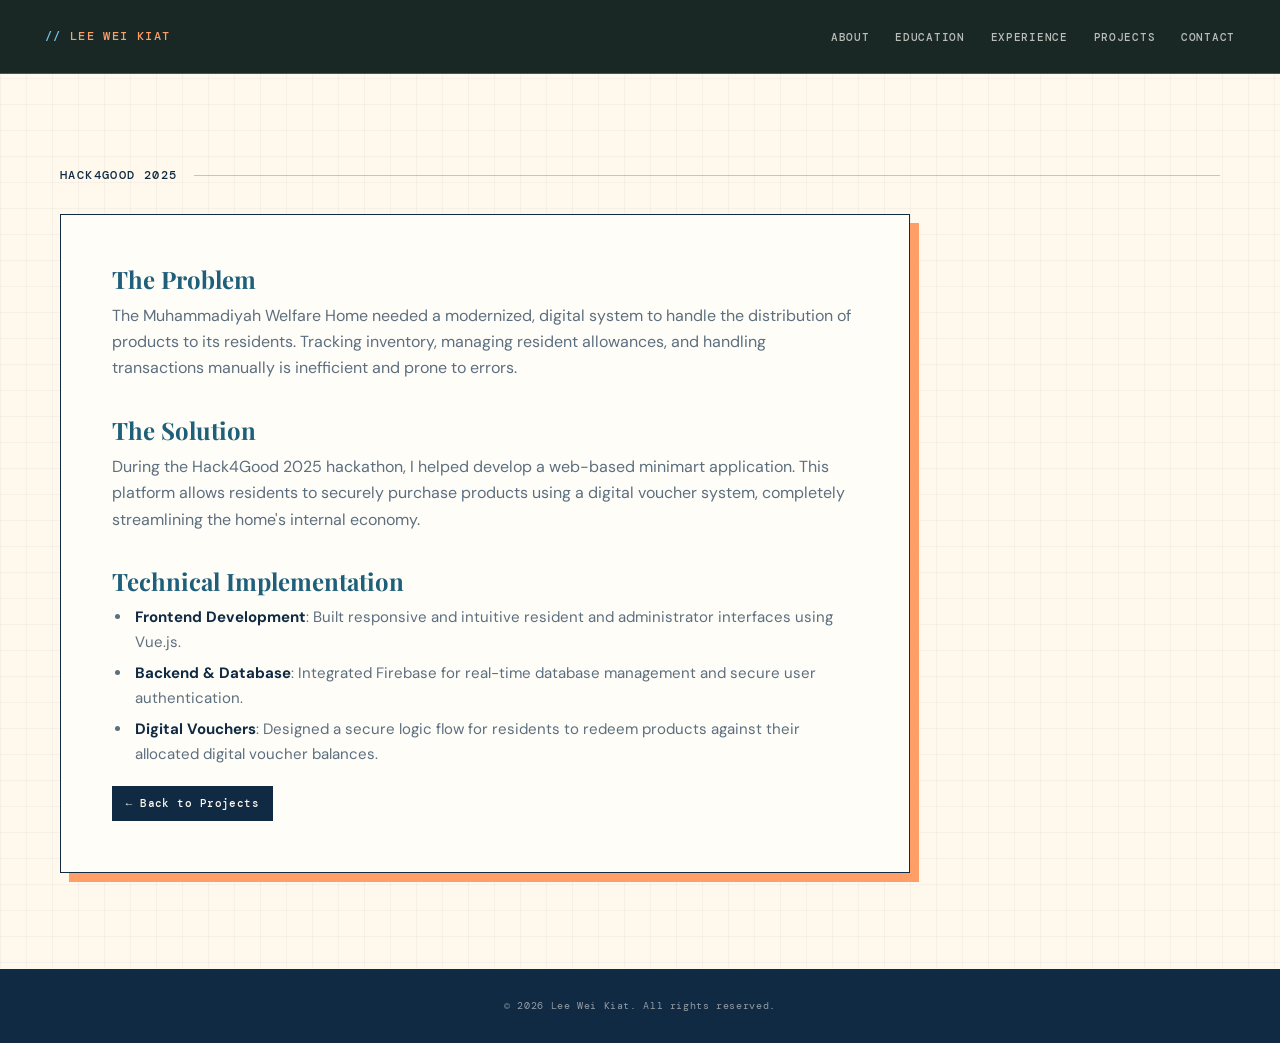
==== commit 2aee3e73: "update" ====
--- a/project-h4g.html
+++ b/project-h4g.html
@@ -9,7 +9,7 @@
     <link rel="stylesheet" href="style.css" />
     <title>Hack4Good 2025 | Lee Wei Kiat</title>
   </head>
-  <body>
+  <body class="project-page">
     <nav class="custom-navbar">
       <a class="navbar-brand" href="index.html" aria-label="Lee Wei Kiat — home">LEE WEI KIAT</a>
       <ul class="navbar-links" id="navbar-links">
--- a/style.css
+++ b/style.css
@@ -1,951 +1,38 @@
-:root {
-  --primary: #1b4332;
-  --accent: #40916c;
-  --accent-light: #52b788;
-  --mint: #c1e1c1;
-  --surface: #ffffff;
-  --bg: #f8faf9;
-  --bg-alt: #f1f5f2;
-  --text: #1e293b;
-  --text-muted: #64748b;
-  --border: #d4edda;
-  --radius: 12px;
-  --shadow-sm: 0 1px 4px rgba(0, 0, 0, 0.06);
-  --shadow: 0 2px 8px rgba(0, 0, 0, 0.08);
-  --shadow-md: 0 6px 20px rgba(0, 0, 0, 0.12);
-}
+@import url('https://fonts.googleapis.com/css2?family=DM+Mono:wght@400;500&family=DM+Sans:opsz,wght@9..40,400;9..40,500;9..40,600;9..40,700&family=Playfair+Display:ital,wght@0,600;0,700;0,800;1,600;1,700&display=swap');
 
-* {
-  margin: 0;
-  padding: 0;
-  box-sizing: border-box;
-}
+:root { --ink:#102a43; --ink-soft:#1c4566; --paper:#fff8ed; --paper-deep:#f3e7d4; --line:#d8c9b6; --acid:#ff9f68; --coral:#76c7e8; --forest:#1e5f7a; --muted:#5c6f7f; --white:#fffdf8; }
+* { box-sizing:border-box; }
+html { scroll-behavior:smooth; scroll-padding-top:74px; }
+body { margin:0; background-color:var(--paper); background-image:linear-gradient(rgba(16,32,29,.035) 1px,transparent 1px),linear-gradient(90deg,rgba(16,32,29,.035) 1px,transparent 1px); background-size:26px 26px; color:var(--ink); font-family:'DM Sans',Arial,sans-serif; font-size:16px; line-height:1.65; }
+a:focus-visible,button:focus-visible { outline:3px solid var(--coral); outline-offset:4px; }
+.skip-link { position:fixed; z-index:2000; top:1rem; left:1rem; padding:.65rem .9rem; background:var(--acid); color:var(--ink); font:700 .76rem/1 'DM Mono',monospace; text-decoration:none; transform:translateY(-170%); transition:transform .2s ease; }.skip-link:focus { transform:translateY(0); }
+.scroll-progress { position:fixed; z-index:1200; top:0; left:0; width:100%; height:3px; background:transparent; pointer-events:none; }.scroll-progress span { display:block; width:0; height:100%; background:var(--acid); box-shadow:0 0 12px var(--acid); }
 
-html {
-  scroll-behavior: smooth;
-  scroll-padding-top: 76px;
-}
+/* Navigation */
+.custom-navbar { position:sticky; top:0; z-index:1000; height:74px; display:flex; align-items:center; justify-content:space-between; padding:0 3.5vw; border-bottom:1px solid rgba(243,240,232,.22); background:rgba(16,32,29,.96); color:var(--paper); backdrop-filter:blur(14px); -webkit-backdrop-filter:blur(14px); }.custom-navbar.scrolled { box-shadow:0 8px 24px rgba(16,32,29,.22); }
+.navbar-brand { color:var(--acid); text-decoration:none; font:500 .72rem/1 'DM Mono',monospace; letter-spacing:.12em; }.navbar-brand::before { content:'// '; color:var(--coral); }.navbar-links { display:flex; align-items:center; gap:clamp(.85rem,2vw,2.25rem); padding:0; margin:0; list-style:none; }.navbar-links a { color:rgba(255,253,247,.7); text-decoration:none; font:500 .66rem/1 'DM Mono',monospace; letter-spacing:.07em; transition:color .18s ease; }.navbar-links a:hover,.navbar-links a.is-current { color:var(--acid); }.navbar-links a.is-current::before { content:'• '; color:var(--coral); }.hamburger { display:none; color:var(--acid); border:0; background:transparent; font-size:1.25rem; cursor:pointer; }
 
-body {
-  font-family: 'Inter', 'Segoe UI', sans-serif;
-  background-color: var(--bg);
-  color: var(--text);
-  line-height: 1.7;
-  font-size: 15px;
-}
+/* Shared layout */
+.container { width:min(1160px,calc(100% - 3rem)); margin:0 auto; }.section { padding:7rem 0; position:relative; }.section-alt { background:var(--ink); color:var(--paper); }.section-alt::before,.section-alt::after { content:''; position:absolute; left:0; right:0; height:7px; background:repeating-linear-gradient(90deg,var(--acid) 0 8px,transparent 8px 16px); }.section-alt::before { top:0; }.section-alt::after { bottom:0; }
+.section-header { display:flex; align-items:center; gap:1rem; margin-bottom:3rem; }.section-header h3 { margin:0; color:inherit; font:500 .73rem/1 'DM Mono',monospace; letter-spacing:.12em; text-transform:uppercase; white-space:nowrap; }.section-header::after { content:''; width:100%; height:1px; background:currentColor; opacity:.25; }.home-page { counter-reset:section; }.home-page .section { counter-increment:section; }.home-page .section-header h3::before { content:'0' counter(section) ' / '; color:var(--coral); }.section-alt .section-header h3::before { color:var(--acid); }
 
-a:focus-visible,
-button:focus-visible {
-  outline: 3px solid rgba(64, 145, 108, 0.45);
-  outline-offset: 3px;
-}
+/* Hero */
+.hero { min-height:calc(100vh - 74px); position:relative; overflow:hidden; display:grid; align-items:center; padding:5rem 0; background:var(--ink); color:var(--paper); }.hero-mesh-bg { position:absolute; inset:0; opacity:.95; background:radial-gradient(circle at 78% 27%,rgba(214,255,69,.18),transparent 0 20%),radial-gradient(circle at 26% 85%,rgba(255,118,95,.16),transparent 0 24%),linear-gradient(135deg,transparent 0 49.8%,rgba(243,240,232,.09) 50%,transparent 50.2%),repeating-linear-gradient(90deg,transparent 0 87px,rgba(243,240,232,.06) 88px 89px); }.hero-inner { position:relative; width:min(1160px,calc(100% - 3rem)); margin:0 auto; display:grid; grid-template-columns:minmax(0,1.18fr) minmax(250px,.82fr); gap:clamp(2.5rem,7vw,8rem); align-items:center; }.hero-card { max-width:670px; }.hero-tag { display:inline-block; margin-bottom:1.75rem; padding:.45rem .65rem; border:1px solid rgba(214,255,69,.55); color:var(--acid); font:500 .7rem/1 'DM Mono',monospace; letter-spacing:.08em; text-transform:uppercase; }.hero-name { max-width:620px; margin:0 0 1.7rem; color:var(--paper); font:700 clamp(3.6rem,8vw,7.5rem)/.88 'Playfair Display',Georgia,serif; letter-spacing:-.065em; }.hero-name .highlight { color:var(--acid); font-style:italic; }.hero-bio { max-width:590px; margin:0 0 2rem; color:rgba(243,240,232,.76); font-size:clamp(1rem,1.4vw,1.15rem); }.hero-links { display:flex; flex-wrap:wrap; gap:.65rem; }.hero-btn { display:inline-flex; align-items:center; gap:.55rem; padding:.8rem 1rem; border:1px solid rgba(243,240,232,.42); color:var(--paper); text-decoration:none; font:500 .7rem/1 'DM Mono',monospace; letter-spacing:.04em; transition:transform .18s ease,background .18s ease,color .18s ease; }.hero-btn:hover { transform:translate(-3px,-3px); background:var(--paper); color:var(--ink); }.hero-btn-primary { background:var(--acid); border-color:var(--acid); color:var(--ink); }.hero-btn-primary:hover { background:var(--coral); border-color:var(--coral); color:var(--ink); }
+.hero-visual { justify-self:center; }.profile-container { position:relative; width:min(29vw,360px); aspect-ratio:1; }.hero-profile-img { display:block; width:100%; height:100%; object-fit:cover; filter:grayscale(1) contrast(1.1); border:1px solid var(--acid); clip-path:polygon(0 0,92% 0,100% 9%,100% 100%,8% 100%,0 91%); }.profile-container::after { content:'WK / DATA NOTEBOOK'; position:absolute; right:-1.6rem; bottom:1.5rem; padding:.4rem .55rem; background:var(--coral); color:var(--ink); transform:rotate(-90deg); transform-origin:right top; font:500 .61rem/1 'DM Mono',monospace; letter-spacing:.08em; }.floating-badge { position:absolute; display:grid; width:47px; height:47px; place-items:center; border:1px solid var(--acid); background:var(--ink); color:var(--acid); font-size:1.15rem; }.badge-1 { top:12%; left:-25px; }.badge-2 { right:-24px; bottom:25%; }.badge-3 { bottom:-22px; left:30%; background:var(--coral); border-color:var(--coral); color:var(--ink); }
 
-.skip-link {
-  position: fixed;
-  top: 0.8rem;
-  left: 0.8rem;
-  z-index: 2000;
-  padding: 0.6rem 0.9rem;
-  border-radius: 0.5rem;
-  background: var(--primary);
-  color: #fff;
-  font-weight: 700;
-  text-decoration: none;
-  transform: translateY(-150%);
-  transition: transform 0.2s ease;
-}
+/* Credentials */
+.timeline-item { display:grid; grid-template-columns:112px 1fr; gap:2rem; position:relative; padding:2rem 0; border-top:1px solid var(--line); }.timeline-item:last-child { border-bottom:1px solid var(--line); }.section-alt .timeline-item { border-color:rgba(243,240,232,.22); }.timeline-logo { display:flex; align-items:flex-start; justify-content:flex-start; }.timeline-logo img { width:82px; height:58px; padding:7px; object-fit:contain; background:var(--white); border:1px solid var(--line); box-shadow:3px 3px 0 rgba(16,42,67,.14); }.timeline-meta { display:flex; justify-content:space-between; gap:1rem; margin-bottom:.75rem; }.timeline-meta h5 { margin:0; font-size:1.15rem; line-height:1.25; }.institution,.degree,.role { margin-top:.18rem; color:var(--muted); font-size:.9rem; }.degree,.role { color:var(--forest); font-weight:600; }.section-alt .institution { color:rgba(243,240,232,.58); }.section-alt .degree,.section-alt .role { color:var(--acid); }.timeline-date { flex:0 0 auto; color:var(--muted); font:500 .67rem/1.35 'DM Mono',monospace; letter-spacing:.04em; text-align:right; }.section-alt .timeline-date { color:rgba(243,240,232,.6); }.timeline-content > ul,.details-list { margin:.65rem 0 0; padding-left:1.25rem; color:var(--muted); font-size:.94rem; }.section-alt .timeline-content > ul { color:rgba(243,240,232,.7); }.timeline-content > ul li,.details-list-item { margin-bottom:.4rem; padding-left:.2rem; }.timeline-content strong,.details-list strong { color:var(--ink); }.section-alt .timeline-content strong { color:var(--paper); }.coursework { margin-top:1.3rem; }.cw-label { display:block; margin-bottom:.5rem; color:var(--muted); font:500 .65rem/1 'DM Mono',monospace; letter-spacing:.08em; text-transform:uppercase; }.section-alt .cw-label { color:rgba(243,240,232,.55); }.tags,.skill-list,.tech-tags { display:flex; flex-wrap:wrap; gap:.42rem; }.tags span,.skill-item,.card-content .tech-tags span { display:inline-flex; align-items:center; gap:.3rem; padding:.3rem .5rem; border:1px solid currentColor; color:var(--muted); font:500 .66rem/1.25 'DM Mono',monospace; }.section-alt .tags span,.section-alt .skill-item { color:rgba(243,240,232,.72); }.text-link { color:var(--forest); font-weight:700; text-decoration:underline; text-underline-offset:.18em; }.section-alt .text-link { color:var(--acid); }
 
-.skip-link:focus {
-  transform: translateY(0);
-}
+/* Skills */
+.skills-grid { display:grid; grid-template-columns:repeat(4,1fr); border-top:1px solid rgba(243,240,232,.32); border-left:1px solid rgba(243,240,232,.32); }.skill-category { min-height:225px; padding:1.45rem; border-right:1px solid rgba(243,240,232,.32); border-bottom:1px solid rgba(243,240,232,.32); transition:background .2s ease; }.skill-category:hover { background:rgba(214,255,69,.08); }.skill-category h5 { margin:0 0 1.25rem; color:var(--acid); font:500 .76rem/1.35 'DM Mono',monospace; letter-spacing:.04em; }
 
-/* =========================================
-   SCROLL ANIMATIONS
-   ========================================= */
-.fade-up {
-  opacity: 0;
-  transform: translateY(28px);
-  transition: opacity 0.55s ease, transform 0.55s ease;
-}
+/* Projects */
+.project-filters { display:flex; flex-wrap:wrap; gap:.5rem; margin:-1.65rem 0 1.65rem; }.filter-button { padding:.52rem .68rem; border:1px solid var(--ink); background:transparent; color:var(--ink); cursor:pointer; font:500 .65rem/1 'DM Mono',monospace; letter-spacing:.04em; transition:background .18s ease,color .18s ease,transform .18s ease; }.filter-button:hover,.filter-button.is-active { background:var(--ink); color:var(--paper); }.filter-button.is-active { box-shadow:3px 3px 0 var(--acid); }.filter-button:hover { transform:translate(-1px,-1px); }.projects-grid-modern { display:grid; grid-template-columns:repeat(12,1fr); gap:1.25rem; }.project-card-modern { grid-column:span 4; display:flex; min-height:475px; flex-direction:column; overflow:hidden; background:var(--white); border:1px solid var(--line); box-shadow:5px 5px 0 var(--ink); transition:transform .18s ease,box-shadow .18s ease; }.project-card-modern.is-filtered-out { display:none; }.project-card-modern:nth-child(1),.project-card-modern:nth-child(2) { grid-column:span 6; }.project-card-modern:hover { transform:translate(-5px,-5px); box-shadow:10px 10px 0 var(--coral); }.card-image { height:190px; overflow:hidden; background:var(--ink-soft); }.card-image img { width:100%; height:100%; display:block; object-fit:cover; filter:grayscale(1) contrast(1.12); transition:filter .25s ease,transform .25s ease; }.project-card-modern:hover .card-image img { filter:grayscale(.15) contrast(1.05); transform:scale(1.035); }.card-content { display:flex; flex:1; flex-direction:column; align-items:flex-start; padding:1.35rem; }.card-date { margin-bottom:.7rem; color:var(--coral); font:500 .65rem/1 'DM Mono',monospace; letter-spacing:.08em; text-transform:uppercase; }.card-title { margin:0 0 .8rem; font:700 1.65rem/1.05 'Playfair Display',Georgia,serif; letter-spacing:-.025em; }.card-content .tech-tags { margin-bottom:1rem; }.card-description { margin:0 0 1.5rem; color:var(--muted); font-size:.92rem; line-height:1.65; }.card-actions { width:100%; margin-top:auto; }.btn-case-study { display:inline-flex; align-items:center; justify-content:space-between; gap:1.2rem; width:100%; padding:.75rem .85rem; background:var(--ink); color:var(--paper); font:500 .68rem/1 'DM Mono',monospace; letter-spacing:.04em; text-decoration:none; transition:background .18s ease; }.btn-case-study:hover { background:var(--forest); color:var(--acid); }
 
-.fade-up.visible {
-  opacity: 1;
-  transform: translateY(0);
-}
+/* Contact and project detail */
+.contact-wrapper { max-width:790px; padding:2.5rem; background:var(--acid); border:1px solid var(--ink); box-shadow:8px 8px 0 var(--ink); }.contact-title { margin:0 0 .8rem; font:700 clamp(2.3rem,5vw,4.5rem)/.95 'Playfair Display',Georgia,serif; letter-spacing:-.045em; }.contact-text { max-width:575px; margin:0 0 1.8rem; font-size:1.05rem; }.btn-contact { display:inline-flex; padding:.85rem 1.1rem; background:var(--ink); color:var(--paper); font:500 .71rem/1 'DM Mono',monospace; letter-spacing:.05em; text-decoration:none; transition:transform .18s ease; }.btn-contact:hover { transform:translate(3px,3px); }.site-footer { padding:2rem; background:var(--ink); color:rgba(243,240,232,.58); text-align:center; font:400 .65rem/1 'DM Mono',monospace; letter-spacing:.06em; }.site-footer p { margin:0; }.project-page-section { min-height:calc(100vh - 74px); padding:6rem 0; }.project-page-section .section-header { margin-bottom:2rem; }.project-details-card { max-width:850px; padding:clamp(1.5rem,4vw,3.5rem); background:var(--white); border:1px solid var(--ink); box-shadow:9px 9px 0 var(--acid); }.details-heading { margin:2.2rem 0 .65rem; color:var(--forest); font:700 1.5rem/1.1 'Playfair Display',Georgia,serif; }.details-heading:first-child { margin-top:0; }.details-text { margin:0; color:var(--muted); }.project-details-card .btn-case-study { width:auto; margin-top:.8rem; }
+.fade-up { opacity:0; transform:translateY(22px); transition:opacity .5s ease,transform .5s ease; }.fade-up.visible { opacity:1; transform:translateY(0); }
 
-@keyframes gradient-flow {
-  0% { background-position: 0% 50%; }
-  50% { background-position: 100% 50%; }
-  100% { background-position: 0% 50%; }
-}
-
-@keyframes float {
-  0% { transform: translateY(0px); }
-  50% { transform: translateY(-15px); }
-  100% { transform: translateY(0px); }
-}
-
-@keyframes slide-in-up {
-  0% {
-    opacity: 0;
-    transform: translateY(30px);
-  }
-  100% {
-    opacity: 1;
-    transform: translateY(0);
-  }
-}
-
-/* =========================================
-   NAVBAR
-   ========================================= */
-.custom-navbar {
-  position: sticky;
-  top: 0;
-  z-index: 1000;
-  display: flex;
-  justify-content: space-between;
-  align-items: center;
-  background: rgba(255, 255, 255, 0.92);
-  backdrop-filter: blur(12px);
-  -webkit-backdrop-filter: blur(12px);
-  padding: 0 2.5rem;
-  height: 60px;
-  border-bottom: 1px solid #e8f0ea;
-  transition: box-shadow 0.3s;
-}
-
-.custom-navbar.scrolled {
-  box-shadow: 0 2px 16px rgba(0, 0, 0, 0.08);
-}
-
-.navbar-brand {
-  font-size: 1rem;
-  font-weight: 700;
-  color: var(--primary);
-  letter-spacing: 0.1em;
-  text-decoration: none;
-}
-
-.navbar-links {
-  list-style: none;
-  display: flex;
-  gap: 2.5rem;
-}
-
-.navbar-links li a {
-  text-decoration: none;
-  color: var(--text-muted);
-  font-size: 0.75rem;
-  font-weight: 600;
-  letter-spacing: 0.1em;
-  transition: color 0.2s;
-}
-
-.navbar-links li a:hover {
-  color: var(--accent);
-}
-
-.hamburger {
-  display: none;
-  font-size: 1.4rem;
-  cursor: pointer;
-  color: var(--primary);
-  background: none;
-  border: none;
-  padding: 0.35rem;
-}
-
-/* =========================================
-   HERO
-   ========================================= */
-.hero {
-  position: relative;
-  padding: 6rem 2.5rem 8rem;
-  overflow: hidden;
-  background-color: #f8faf9;
-  display: flex;
-  align-items: center;
-  justify-content: center;
-  min-height: 85vh;
-}
-
-.hero-mesh-bg {
-  position: absolute;
-  inset: 0;
-  background-image: 
-    radial-gradient(at 0% 0%, hsla(145,39%,38%,0.15) 0px, transparent 50%),
-    radial-gradient(at 100% 0%, hsla(145,39%,38%,0.1) 0px, transparent 50%),
-    radial-gradient(at 100% 100%, hsla(145,39%,38%,0.15) 0px, transparent 50%),
-    radial-gradient(at 0% 100%, hsla(145,39%,38%,0.1) 0px, transparent 50%);
-  background-color: var(--bg);
-  z-index: 0;
-  animation: bg-pulse 10s ease-in-out infinite alternate;
-}
-
-@keyframes bg-pulse {
-  0% { transform: scale(1); opacity: 0.8; }
-  100% { transform: scale(1.1); opacity: 1; }
-}
-
-.hero-inner {
-  position: relative;
-  z-index: 1;
-  max-width: 1000px;
-  width: 100%;
-  margin: 0 auto;
-  display: grid;
-  grid-template-columns: 1fr 1fr;
-  gap: 3rem;
-  align-items: center;
-}
-
-.hero-card {
-  background: rgba(255, 255, 255, 0.7);
-  backdrop-filter: blur(16px);
-  -webkit-backdrop-filter: blur(16px);
-  border: 1px solid rgba(255, 255, 255, 0.8);
-  border-radius: 24px;
-  padding: 3rem 2.5rem;
-  box-shadow: 0 20px 40px rgba(0,0,0,0.05);
-  opacity: 0;
-  animation: slide-in-up 0.8s ease forwards 0.2s;
-}
-
-.hero-tag {
-  display: inline-block;
-  font-size: 0.75rem;
-  font-weight: 700;
-  letter-spacing: 0.1em;
-  color: var(--primary);
-  text-transform: uppercase;
-  background: rgba(64, 145, 108, 0.1);
-  padding: 0.4rem 1rem;
-  border-radius: 50px;
-  margin-bottom: 1.5rem;
-}
-
-.hero-name {
-  font-size: clamp(2.5rem, 5vw, 4rem);
-  font-weight: 800;
-  color: var(--text);
-  line-height: 1.1;
-  margin-bottom: 1.2rem;
-  letter-spacing: -0.02em;
-}
-
-.hero-name .highlight {
-  color: var(--accent);
-  background: linear-gradient(90deg, var(--primary), var(--accent));
-  -webkit-background-clip: text;
-  -webkit-text-fill-color: transparent;
-}
-
-.hero-bio {
-  font-size: 1.05rem;
-  color: var(--text-muted);
-  line-height: 1.7;
-  margin-bottom: 2rem;
-  font-weight: 400;
-}
-
-.hero-links {
-  display: flex;
-  flex-wrap: wrap;
-  gap: 0.8rem;
-}
-
-.hero-btn {
-  display: inline-flex;
-  align-items: center;
-  gap: 0.5rem;
-  padding: 0.75rem 1.5rem;
-  background: var(--surface);
-  border: 1px solid var(--border);
-  border-radius: 50px;
-  color: var(--text);
-  text-decoration: none;
-  font-size: 0.9rem;
-  font-weight: 600;
-  transition: all 0.3s cubic-bezier(0.16, 1, 0.3, 1);
-  box-shadow: 0 4px 6px rgba(0,0,0,0.02);
-}
-
-.hero-btn:hover {
-  border-color: var(--accent);
-  color: var(--primary);
-  transform: translateY(-2px);
-  box-shadow: 0 6px 12px rgba(0,0,0,0.05);
-}
-
-.hero-btn-primary {
-  color: #fff;
-  background: var(--primary);
-  border-color: var(--primary);
-}
-
-.hero-btn-primary:hover {
-  color: #fff;
-  background: var(--accent);
-  border-color: var(--accent);
-}
-
-.hero-visual {
-  display: flex;
-  justify-content: center;
-  align-items: center;
-  opacity: 0;
-  animation: slide-in-up 0.8s ease forwards 0.4s;
-}
-
-.profile-container {
-  position: relative;
-  width: 320px;
-  height: 320px;
-}
-
-.hero-profile-img {
-  width: 100%;
-  height: 100%;
-  object-fit: cover;
-  border-radius: 2rem;
-  box-shadow: 0 25px 50px -12px rgba(0, 0, 0, 0.15);
-  border: 8px solid white;
-}
-
-.floating-badge {
-  position: absolute;
-  background: white;
-  width: 50px;
-  height: 50px;
-  border-radius: 50%;
-  display: flex;
-  align-items: center;
-  justify-content: center;
-  font-size: 1.5rem;
-  box-shadow: 0 10px 20px rgba(0,0,0,0.1);
-  border: 1px solid #edf2ee;
-  color: var(--accent);
-}
-
-.badge-1 {
-  top: 10%;
-  left: -20px;
-  animation: float 5s ease-in-out infinite;
-}
-
-.badge-2 {
-  bottom: 20%;
-  right: -25px;
-  animation: float 7s ease-in-out infinite reverse;
-}
-
-.badge-3 {
-  bottom: -15px;
-  left: 30%;
-  animation: float 6s ease-in-out infinite 1s;
-}
-
-/* =========================================
-   SECTIONS
-   ========================================= */
-.section {
-  padding: 5rem 0;
-}
-
-.section-alt {
-  background-color: var(--bg-alt);
-}
-
-.container {
-  max-width: 960px;
-  margin: 0 auto;
-  padding: 0 2rem;
-}
-
-.section-header {
-  display: flex;
-  align-items: center;
-  gap: 1rem;
-  margin-bottom: 2.5rem;
-}
-
-.section-header h3 {
-  font-size: 1.1rem;
-  font-weight: 700;
-  color: var(--primary);
-  letter-spacing: 0.1em;
-  white-space: nowrap;
-  text-transform: uppercase;
-}
-
-.section-header {
-  margin-bottom: 2.75rem;
-}
-
-.section-header::after {
-  content: '';
-  flex: 1;
-  height: 1.5px;
-  background: linear-gradient(to right, var(--border), transparent);
-}
-
-/* =========================================
-   TIMELINE ITEMS
-   ========================================= */
-.timeline-item {
-  display: grid;
-  grid-template-columns: 100px 1fr;
-  gap: 1.5rem;
-  background: var(--surface);
-  border-radius: var(--radius);
-  padding: 1.75rem;
-  margin-bottom: 1rem;
-  box-shadow: var(--shadow-sm);
-  border: 1px solid #edf2ee;
-  border-left: 4px solid var(--accent-light);
-  transition: transform 0.2s, box-shadow 0.2s, border-color 0.2s;
-}
-
-.timeline-item:hover {
-  transform: translateY(-2px);
-  box-shadow: var(--shadow-md);
-  border-color: rgba(82, 183, 136, 0.45);
-}
-
-.timeline-logo {
-  display: flex;
-  align-items: flex-start;
-  padding-top: 0.2rem;
-}
-
-.timeline-logo img {
-  width: 80px;
-  height: 80px;
-  object-fit: contain;
-  border-radius: 8px;
-  background: #ffffff;
-  padding: 4px;
-  border: 1px solid #eee;
-}
-
-.timeline-meta {
-  display: flex;
-  justify-content: space-between;
-  align-items: flex-start;
-  gap: 1rem;
-  margin-bottom: 0.75rem;
-}
-
-.timeline-meta h5 {
-  font-size: 1rem;
-  font-weight: 700;
-  color: var(--primary);
-  margin-bottom: 0.15rem;
-}
-
-.institution {
-  font-size: 0.82rem;
-  color: var(--text-muted);
-  font-style: italic;
-}
-
-.degree {
-  font-size: 0.88rem;
-  color: var(--accent);
-  font-weight: 500;
-  margin-top: 0.15rem;
-}
-
-.role {
-  font-size: 0.88rem;
-  color: var(--accent);
-  font-weight: 500;
-  font-style: italic;
-}
-
-.timeline-date {
-  font-size: 0.78rem;
-  color: var(--text-muted);
-  font-weight: 500;
-  background: var(--bg-alt);
-  padding: 0.3rem 0.8rem;
-  border-radius: 50px;
-  border: 1px solid var(--border);
-  white-space: nowrap;
-  height: fit-content;
-}
-
-.timeline-content > ul {
-  padding-left: 1.2rem;
-  color: var(--text-muted);
-  font-size: 0.88rem;
-  margin-top: 0.25rem;
-}
-
-.timeline-content > ul li {
-  margin-bottom: 0.3rem;
-}
-
-.timeline-content > ul strong {
-  color: var(--text);
-  font-weight: 600;
-}
-
-.coursework {
-  margin-top: 1.1rem;
-}
-
-.cw-label {
-  font-size: 0.72rem;
-  font-weight: 700;
-  color: var(--text-muted);
-  text-transform: uppercase;
-  letter-spacing: 0.09em;
-  display: block;
-  margin-bottom: 0.5rem;
-}
-
-.tags {
-  display: flex;
-  flex-wrap: wrap;
-  gap: 0.4rem;
-}
-
-.tags span {
-  font-size: 0.75rem;
-  background: var(--bg-alt);
-  color: var(--text-muted);
-  border: 1px solid var(--border);
-  padding: 0.2rem 0.65rem;
-  border-radius: 50px;
-  font-weight: 500;
-}
-
-.text-link {
-  color: var(--accent);
-  font-weight: 600;
-  text-decoration: none;
-}
-
-.text-link:hover {
-  color: var(--primary);
-  text-decoration: underline;
-  text-underline-offset: 0.18em;
-}
-
-/* =========================================
-   SKILLS
-   ========================================= */
-.skills-grid {
-  display: grid;
-  grid-template-columns: repeat(2, 1fr);
-  gap: 1.5rem;
-}
-
-.skill-category {
-  background: var(--surface);
-  border-radius: var(--radius);
-  padding: 1.5rem;
-  box-shadow: var(--shadow-sm);
-  border: 1px solid #edf2ee;
-  border-top: 4px solid var(--accent-light);
-  transition: transform 0.2s, box-shadow 0.2s;
-}
-
-.skill-category:hover {
-  transform: translateY(-4px);
-  box-shadow: var(--shadow-md);
-}
-
-.skill-category h5 {
-  font-size: 1.05rem;
-  font-weight: 700;
-  color: var(--primary);
-  margin-bottom: 1.2rem;
-  display: flex;
-  align-items: center;
-  gap: 0.5rem;
-}
-
-.skill-list {
-  display: flex;
-  flex-wrap: wrap;
-  gap: 0.5rem;
-}
-
-.skill-item {
-  font-size: 0.8rem;
-  background: var(--bg-alt);
-  color: var(--text);
-  border: 1px solid var(--border);
-  padding: 0.3rem 0.8rem;
-  border-radius: 50px;
-  font-weight: 500;
-  transition: all 0.2s;
-  display: inline-flex;
-  align-items: center;
-  gap: 0.35rem;
-}
-
-.skill-item:hover {
-  background: var(--primary);
-  color: white;
-  border-color: var(--primary);
-}
-
-/* =========================================
-   PROJECTS (Modern Grid)
-   ========================================= */
-.projects-grid-modern {
-  display: grid;
-  grid-template-columns: repeat(auto-fill, minmax(320px, 1fr));
-  gap: 2.5rem;
-  padding: 1rem 0;
-}
-
-.project-card-modern {
-  background: white;
-  border-radius: 20px;
-  overflow: hidden;
-  box-shadow: 0 10px 20px rgba(0,0,0,0.04);
-  border: 1px solid #edf2ee;
-  display: flex;
-  flex-direction: column;
-  transition: transform 0.3s ease, box-shadow 0.3s ease;
-}
-
-.project-card-modern:focus-within {
-  box-shadow: 0 20px 40px rgba(0, 0, 0, 0.1);
-}
-
-.project-card-modern:hover {
-  transform: translateY(-8px);
-  box-shadow: 0 20px 40px rgba(0,0,0,0.08);
-}
-
-.card-image {
-  width: 100%;
-  height: 220px;
-  overflow: hidden;
-  border-bottom: 1px solid #edf2ee;
-}
-
-.card-image img {
-  width: 100%;
-  height: 100%;
-  object-fit: cover;
-  transition: transform 0.5s ease;
-}
-
-.project-card-modern:hover .card-image img {
-  transform: scale(1.05);
-}
-
-.card-content {
-  padding: 1.8rem;
-  display: flex;
-  flex-direction: column;
-  flex: 1;
-}
-
-.card-date {
-  font-size: 0.75rem;
-  font-weight: 700;
-  color: var(--accent);
-  text-transform: uppercase;
-  letter-spacing: 0.08em;
-  margin-bottom: 0.5rem;
-}
-
-.card-title {
-  font-size: 1.4rem;
-  font-weight: 800;
-  color: var(--text);
-  line-height: 1.3;
-  margin-bottom: 0.75rem;
-  letter-spacing: -0.01em;
-}
-
-.card-content .tech-tags {
-  display: flex;
-  flex-wrap: wrap;
-  gap: 0.4rem;
-  margin-bottom: 1rem;
-}
-
-.card-content .tech-tags span {
-  font-size: 0.7rem;
-  background: var(--bg-alt);
-  color: var(--text-muted);
-  border: 1px solid var(--border);
-  padding: 0.2rem 0.6rem;
-  border-radius: 6px;
-  font-weight: 600;
-}
-
-.card-description {
-  font-size: 0.95rem;
-  color: var(--text-muted);
-  line-height: 1.7;
-  margin-bottom: 2rem;
-  flex: 1;
-}
-
-.card-actions {
-  margin-top: auto;
-}
-
-.btn-case-study {
-  display: inline-flex;
-  align-items: center;
-  justify-content: center;
-  padding: 0.7rem 1.4rem;
-  background: var(--text);
-  color: white;
-  border-radius: 12px;
-  font-size: 0.85rem;
-  font-weight: 600;
-  text-decoration: none;
-  transition: all 0.2s ease;
-  width: 100%;
-}
-
-.btn-case-study:hover {
-  background: var(--primary);
-  transform: translateY(-2px);
-  box-shadow: 0 6px 15px rgba(27, 67, 50, 0.2);
-}
-
-.btn-case-study i {
-  font-size: 0.8rem;
-  margin-left: 8px;
-}
-
-/* =========================================
-   CONTACT
-   ========================================= */
-.contact-wrapper {
-  text-align: center;
-  max-width: 600px;
-  margin: 0 auto;
-  padding: 2rem 0 3rem;
-}
-
-.contact-title {
-  font-size: 1.8rem;
-  font-weight: 800;
-  color: var(--primary);
-  margin-bottom: 1rem;
-}
-
-.contact-text {
-  color: var(--text-muted);
-  font-size: 1rem;
-  margin-bottom: 2.5rem;
-  line-height: 1.8;
-}
-
-.btn-contact {
-  display: inline-flex;
-  align-items: center;
-  justify-content: center;
-  padding: 0.8rem 2.5rem;
-  background: var(--accent);
-  color: white;
-  border-radius: 50px;
-  font-size: 1rem;
-  font-weight: 700;
-  text-decoration: none;
-  letter-spacing: 0.05em;
-  transition: all 0.25s;
-  box-shadow: 0 8px 20px rgba(64, 145, 108, 0.4);
-  border: none;
-}
-
-.btn-contact:hover {
-  background: var(--primary);
-  color: white;
-  transform: translateY(-4px) scale(1.02);
-  box-shadow: 0 10px 25px rgba(27, 67, 50, 0.5);
-}
-
-/* =========================================
-   PROJECT DETAIL PAGES
-   ========================================= */
-.project-page-section {
-  padding: 6rem 0 4rem;
-  min-height: 80vh;
-}
-
-.project-details-card {
-  background: white;
-  padding: 2rem;
-  border-radius: 12px;
-  box-shadow: 0 4px 20px rgba(0,0,0,0.05);
-  border: 1px solid #edf2ee;
-  border-top: 4px solid var(--accent-light);
-  max-width: 800px;
-}
-
-.details-heading {
-  color: var(--primary);
-  margin-bottom: 1rem;
-  font-size: 1.15rem;
-  letter-spacing: -0.01em;
-}
-
-.details-text {
-  margin-bottom: 2rem;
-  color: var(--text-muted);
-  line-height: 1.8;
-}
-
-.details-list {
-  margin-bottom: 2.5rem;
-  color: var(--text-muted);
-  line-height: 1.8;
-  padding-left: 1.5rem;
-}
-
-.details-list-item {
-  margin-bottom: 0.5rem;
-}
-
-.project-details-card .btn-case-study {
-  width: auto;
-  min-width: 180px;
-}
-
-/* =========================================
-   FOOTER
-   ========================================= */
-.site-footer {
-  background: var(--primary);
-  color: rgba(255, 255, 255, 0.5);
-  text-align: center;
-  padding: 2rem;
-  font-size: 0.82rem;
-  margin-top: 2rem;
-  letter-spacing: 0.04em;
-}
-
-/* =========================================
-   MOBILE
-   ========================================= */
-@media (max-width: 768px) {
-  .hamburger {
-    display: block;
-  }
-
-  .navbar-links {
-    position: absolute;
-    top: 60px;
-    left: 0;
-    width: 100%;
-    background: white;
-    flex-direction: column;
-    gap: 0;
-    display: none;
-    border-top: 1px solid #eee;
-    box-shadow: 0 4px 12px rgba(0, 0, 0, 0.08);
-    z-index: 999;
-  }
-
-  .navbar-links.active {
-    display: flex;
-  }
-
-  .navbar-links li {
-    padding: 1rem 1.5rem;
-    border-bottom: 1px solid #f0f0f0;
-    text-align: center;
-  }
-
-  .hero-inner {
-    grid-template-columns: 1fr;
-    gap: 2.5rem;
-    text-align: center;
-  }
-  
-  .hero-card {
-    padding: 2rem 1.5rem;
-  }
-  
-  .hero-links {
-    justify-content: center;
-  }
-
-  .hero-visual {
-    display: flex;
-    order: -1;
-  }
-
-  .profile-container {
-    width: 190px;
-    height: 190px;
-  }
-
-  .floating-badge {
-    width: 38px;
-    height: 38px;
-    font-size: 1.05rem;
-  }
-
-  .hero {
-    padding: 6rem 1.5rem 4rem;
-  }
-
-  .timeline-item {
-    grid-template-columns: 1fr;
-    gap: 0.75rem;
-  }
-
-  .timeline-logo {
-    display: none;
-  }
-
-  .timeline-meta {
-    flex-direction: column;
-    gap: 0.5rem;
-  }
-  
-  .skills-grid {
-    grid-template-columns: 1fr;
-  }
-
-  .projects-layout {
-    grid-template-columns: 1fr;
-  }
-
-  .project-detail-header {
-    flex-direction: column;
-    gap: 1rem;
-  }
-  
-  .project-detail-content {
-    grid-template-columns: 1fr;
-  }
-  .container {
-    padding: 0 1.25rem;
-  }
-
-  .section {
-    padding: 3.75rem 0;
-  }
-
-  .project-page-section {
-    padding-top: 4.5rem;
-  }
-}
-
-@media (prefers-reduced-motion: reduce) {
-  *,
-  *::before,
-  *::after {
-    animation-duration: 0.01ms !important;
-    animation-iteration-count: 1 !important;
-    scroll-behavior: auto !important;
-    transition-duration: 0.01ms !important;
-  }
-}
+@media (max-width:900px) { .navbar-links { gap:.9rem; }.navbar-links a { font-size:.59rem; }.skills-grid { grid-template-columns:repeat(2,1fr); }.project-card-modern,.project-card-modern:nth-child(1),.project-card-modern:nth-child(2) { grid-column:span 6; } }
+@media (max-width:700px) { body { font-size:15px; }.custom-navbar { height:64px; padding:0 1.25rem; }.hamburger { display:block; }.navbar-links { position:absolute; top:64px; left:0; right:0; display:none; align-items:stretch; gap:0; padding:.45rem 1.25rem 1rem; border-bottom:1px solid rgba(243,240,232,.18); background:var(--ink); }.navbar-links.active { display:flex; flex-direction:column; }.navbar-links li { border-bottom:1px solid rgba(243,240,232,.14); }.navbar-links a { display:block; padding:.9rem 0; font-size:.7rem; }.hero { min-height:auto; padding:5rem 0 4rem; }.hero-inner { grid-template-columns:1fr; gap:3.5rem; }.hero-visual { order:-1; }.profile-container { width:205px; }.hero-name { font-size:clamp(3.6rem,18vw,5rem); }.hero-bio { font-size:1rem; }.floating-badge { width:38px; height:38px; font-size:.95rem; }.section { padding:4.5rem 0; }.timeline-item { grid-template-columns:1fr; gap:.8rem; }.timeline-logo { display:none; }.timeline-meta { display:block; }.timeline-date { margin-top:.65rem; text-align:left; }.skills-grid { grid-template-columns:1fr; }.skill-category { min-height:0; }.project-card-modern,.project-card-modern:nth-child(1),.project-card-modern:nth-child(2) { grid-column:span 12; min-height:0; }.card-image { height:205px; }.contact-wrapper { padding:1.5rem; box-shadow:5px 5px 0 var(--ink); }.project-page-section { padding:4.5rem 0; }.project-details-card { box-shadow:5px 5px 0 var(--acid); } }
+@media (prefers-reduced-motion:reduce) { *,*::before,*::after { animation-duration:.01ms !important; animation-iteration-count:1 !important; scroll-behavior:auto !important; transition-duration:.01ms !important; } }
